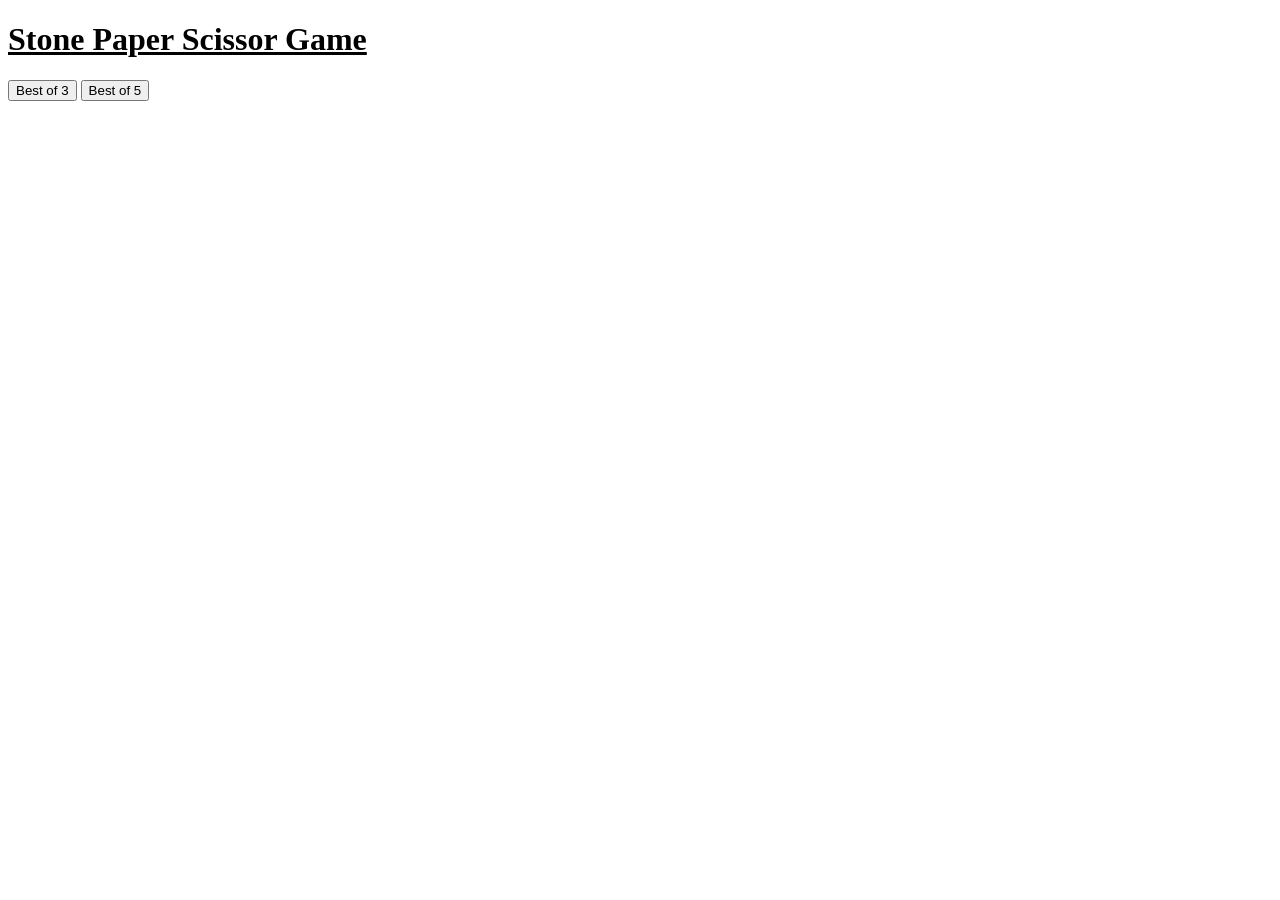
==== stone.html @ ec6e20ad "Add files via upload" ====
<!DOCTYPE html>
<html lang="en">
<head>
    <meta charset="UTF-8">
    <title>Stone Paper Scissor</title>
    <meta name="viewport" content="width=device-width, initial-scale=1.0">
    <link href="css/bootstrap.min.css" rel="stylesheet">
    <link rel="stylesheet" href="css/paper.css">
</head>
<body>

<div class="Game">
    <div class="container text-center mt-5">

        <h1><u>Stone Paper Scissor Game</u></h1>

        <div id="matchSelect" class="mt-4">
            <button class="btn  m-2" onclick="startMatch(3)">Best of 3</button>
            <button class="btn  m-2" onclick="startMatch(5)">Best of 5</button>
        </div>

        <div id="gameArea" style="display:none;">
            <div class="gameblock mt-4">
                <button class="bt1 btn  m-2">Stone</button>
                <button class="bt1 btn m-2">Paper</button>
                <button class="bt1 btn m-2">Scissor</button>
            </div>

            <h2 id="result" class="mt-3"></h2>

            <div class="score mt-4">
                <h3>User : <span id="userScore">0</span></h3>
                <h3>Computer : <span id="compScore">0</span></h3>
            </div>

            <button id="resetBtn" class="btn btn-warning mt-3">Reset Score</button>
        </div>

        <div id="winnerScreen" style="display:none;">
            <h1 id="winnerText"></h1>
            <button class="btn btn-success mt-3" onclick="newMatch()">New Match</button>
        </div>

    </div>
</div>

<script src="js/scissor.js"></script>
</body>
</html>
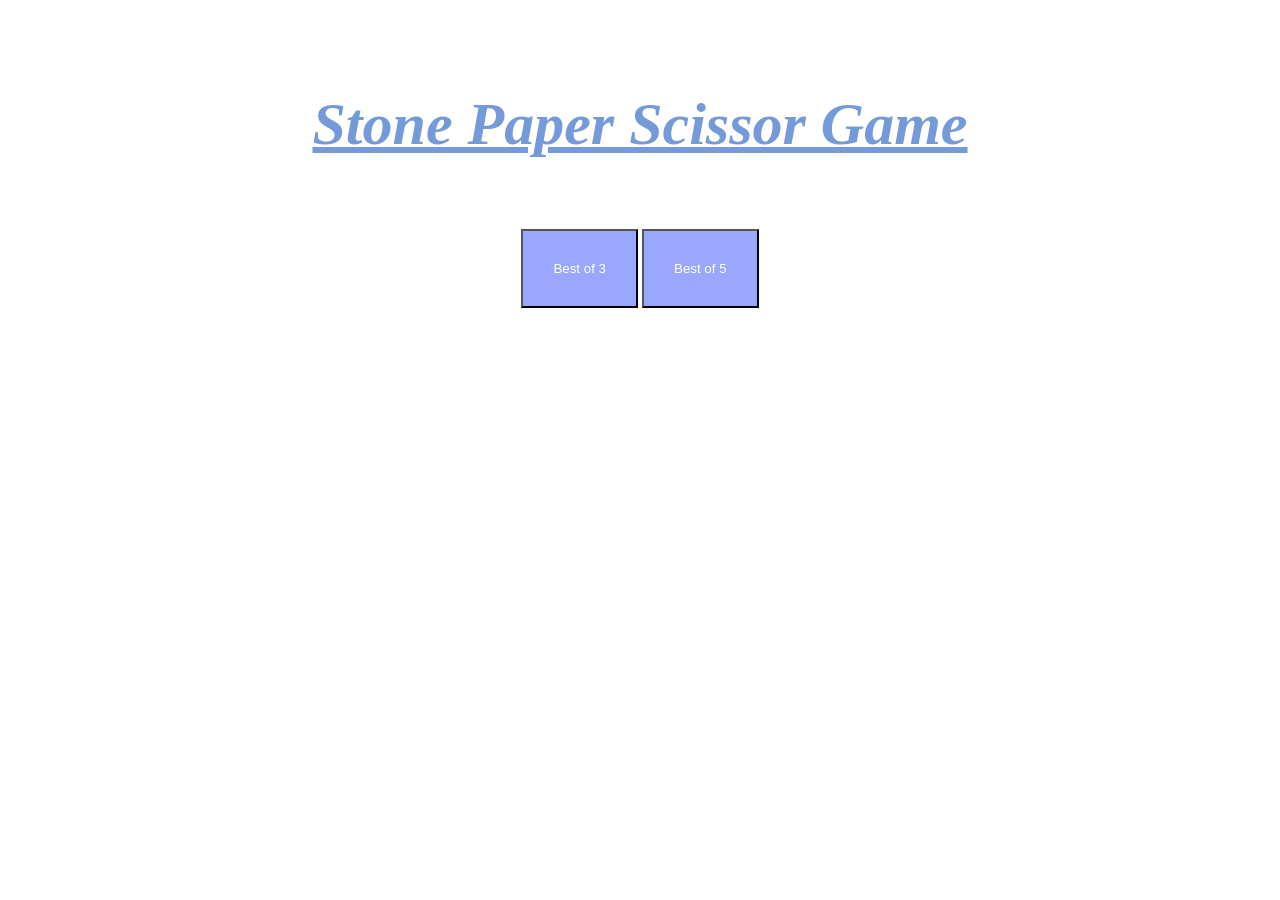
==== commit 54634558: "Working imprved" ====
--- a/stone.html
+++ b/stone.html
@@ -5,7 +5,7 @@
     <title>Stone Paper Scissor</title>
     <meta name="viewport" content="width=device-width, initial-scale=1.0">
     <link href="css/bootstrap.min.css" rel="stylesheet">
-    <link rel="stylesheet" href="css/paper.css">
+    <link rel="stylesheet" href="paper.css">
 </head>
 <body>
 
@@ -44,6 +44,6 @@
     </div>
 </div>
 
-<script src="js/scissor.js"></script>
+<script src="scissor.js"></script>
 </body>
 </html>
--- a/paper.css
+++ b/paper.css
@@ -0,0 +1,64 @@
+body{
+    padding: 0px;
+    background-color: white;
+}
+
+.Game{
+    text-align: center;
+    color: rgb(117, 154, 218);
+    width: 100%;
+}
+
+.Game h1{
+    font-weight: bold;
+    font-family: 'Trebuchet MS';
+    padding-top: 50px;
+    font-size: 60px;
+    font-style:italic;
+}
+
+.gameblock{
+  text-align: center;
+  width: 100%;
+  padding-top: 50px;
+}
+
+.bt1{
+    color: white;
+    padding: 20px;
+    background-color: rgb(153, 167, 255);
+    border: none;
+    margin: 25px;
+    border-radius: 25px 0px 25px 0px;
+    font-size: 20px;
+    font-weight: 800;
+}
+#userScore ,#compScore{
+  font-size: 52px;
+  font-weight: bold;
+}
+.score h3{
+    font-size: 52px;
+    font-weight: bold;
+    font-family:   'Lucida Grande', 'Lucida Sans Unicode';
+}
+.score {
+    margin-bottom: 40px;
+    background-color: aliceblue;
+}
+#resetBtn{
+    padding: 10px;
+    font-size: 12px;
+}
+#result{
+    font-size: 40px;
+    color: white;
+    background-color:rgb(153, 167, 255) ;
+
+}
+.btn{
+    padding: 30px;
+    margin-top: 30px;
+    background-color: rgb(153, 167, 255);
+    color: white;
+}
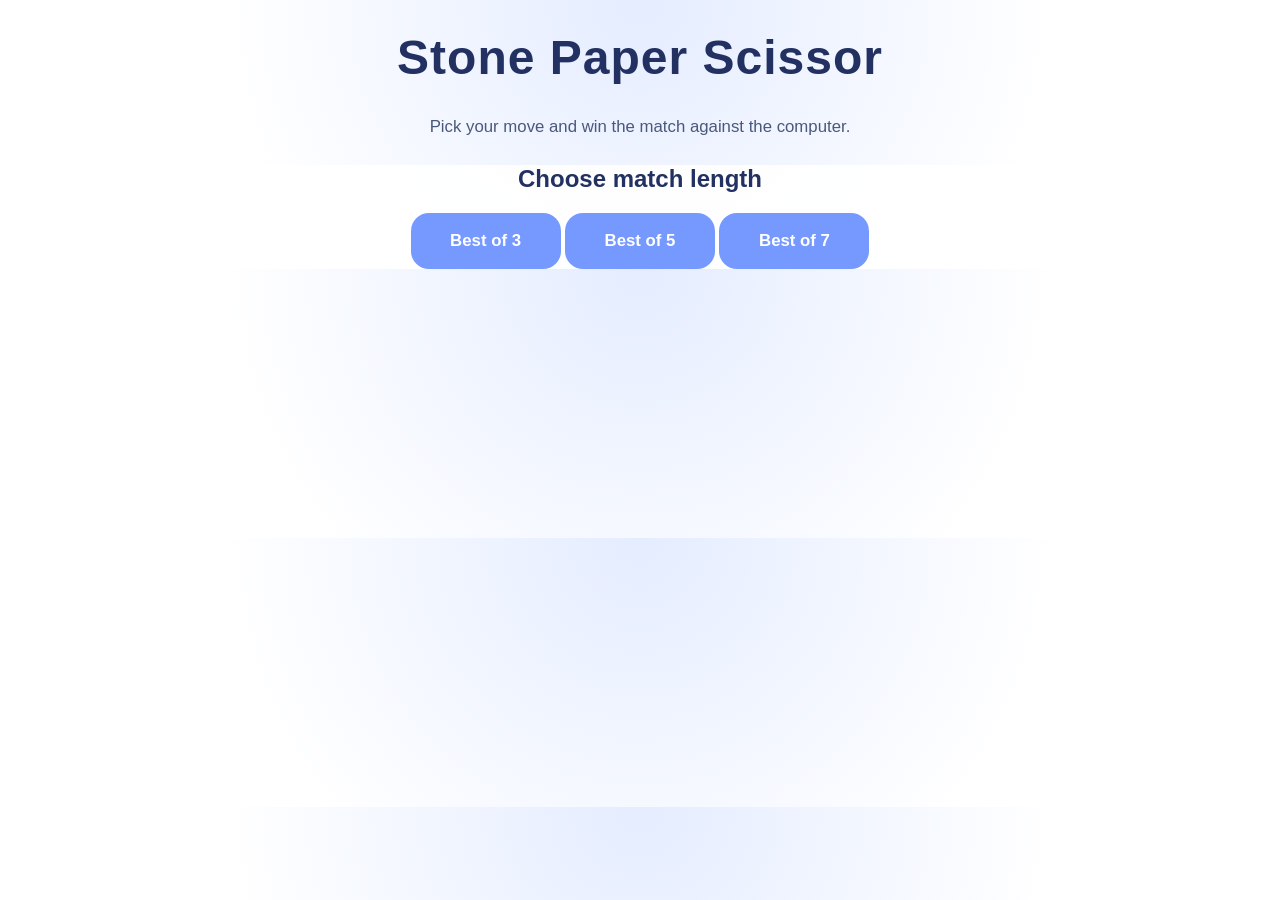
==== commit 24b46301: "Game 1.2" ====
--- a/stone.html
+++ b/stone.html
@@ -9,34 +9,73 @@
 </head>
 <body>
 
-<div class="Game">
-    <div class="container text-center mt-5">
+<div class="Game pb-5">
+    <div class="container text-center mt-5 px-3">
 
-        <h1><u>Stone Paper Scissor Game</u></h1>
+        <h1>Stone Paper Scissor</h1>
+        <p class="lead">Pick your move and win the match against the computer.</p>
 
-        <div id="matchSelect" class="mt-4">
-            <button class="btn  m-2" onclick="startMatch(3)">Best of 3</button>
-            <button class="btn  m-2" onclick="startMatch(5)">Best of 5</button>
+        <div id="matchSelect" class="mt-4 card shadow-sm p-4 choice-panel">
+            <h2 class="mb-3">Choose match length</h2>
+            <div class="d-flex justify-content-center flex-wrap">
+                <button class="btn choice-btn m-2" onclick="startMatch(3)">Best of 3</button>
+                <button class="btn choice-btn m-2" onclick="startMatch(5)">Best of 5</button>
+                <button class="btn choice-btn m-2" onclick="startMatch(7)">Best of 7</button>
+            </div>
         </div>
 
-        <div id="gameArea" style="display:none;">
-            <div class="gameblock mt-4">
-                <button class="bt1 btn  m-2">Stone</button>
-                <button class="bt1 btn m-2">Paper</button>
-                <button class="bt1 btn m-2">Scissor</button>
+        <div id="gameArea" class="mt-4" style="display:none;">
+            <div class="match-status card shadow-sm p-4">
+                <div class="row gy-3">
+                    <div class="col-md-6">
+                        <p class="status-label">Target wins</p>
+                        <p id="targetScore" class="status-value">0</p>
+                    </div>
+                    <div class="col-md-6">
+                        <p class="status-label">Rounds played</p>
+                        <p id="roundInfo" class="status-value">0</p>
+                    </div>
+                </div>
             </div>
 
-            <h2 id="result" class="mt-3"></h2>
-
-            <div class="score mt-4">
-                <h3>User : <span id="userScore">0</span></h3>
-                <h3>Computer : <span id="compScore">0</span></h3>
+            <div class="gameblock mt-4 card shadow-sm p-4">
+                <p class="mb-3">Choose your move:</p>
+                <button class="bt1 btn m-2" data-choice="Stone">Stone</button>
+                <button class="bt1 btn m-2" data-choice="Paper">Paper</button>
+                <button class="bt1 btn m-2" data-choice="Scissor">Scissor</button>
             </div>
 
-            <button id="resetBtn" class="btn btn-warning mt-3">Reset Score</button>
+            <div class="choice-display mt-4 row gx-3">
+                <div class="choice-card col-md-6 card p-4 shadow-sm">
+                    <p>You chose</p>
+                    <strong id="userChoice">-</strong>
+                </div>
+                <div class="choice-card col-md-6 card p-4 shadow-sm">
+                    <p>Computer chose</p>
+                    <strong id="computerChoice">-</strong>
+                </div>
+            </div>
+
+            <h2 id="result" class="mt-4 result-box"></h2>
+
+            <div class="score mt-4 row gx-3">
+                <div class="score-card col-md-6 card p-4 shadow-sm">
+                    <h3>User</h3>
+                    <p id="userScore">0</p>
+                </div>
+                <div class="score-card col-md-6 card p-4 shadow-sm">
+                    <h3>Computer</h3>
+                    <p id="compScore">0</p>
+                </div>
+            </div>
+
+            <div class="d-flex justify-content-center flex-wrap gap-3 mt-4">
+                <button id="resetBtn" class="btn btn-warning">Reset Score</button>
+                <button class="btn btn-secondary" onclick="newMatch()">Change Match</button>
+            </div>
         </div>
 
-        <div id="winnerScreen" style="display:none;">
+        <div id="winnerScreen" class="mt-4 card shadow-sm p-5" style="display:none;">
             <h1 id="winnerText"></h1>
             <button class="btn btn-success mt-3" onclick="newMatch()">New Match</button>
         </div>
--- a/paper.css
+++ b/paper.css
@@ -1,64 +1,165 @@
 body{
-    padding: 0px;
-    background-color: white;
+    margin: 0;
+    padding: 0;
+    background: radial-gradient(circle at top, #e4ecff 0%, #ffffff 60%);
+    color: #223161;
+    font-family: 'Segoe UI', Tahoma, Geneva, Verdana, sans-serif;
 }
 
 .Game{
     text-align: center;
-    color: rgb(117, 154, 218);
+    color: #223161;
     width: 100%;
 }
 
 .Game h1{
-    font-weight: bold;
-    font-family: 'Trebuchet MS';
-    padding-top: 50px;
-    font-size: 60px;
-    font-style:italic;
+    font-weight: 800;
+    letter-spacing: 1px;
+    margin-top: 30px;
+    font-size: 3rem;
+}
+
+.lead{
+    font-size: 1.05rem;
+    color: #4a587c;
+    margin-bottom: 1.75rem;
+}
+
+.choice-panel,
+.match-status,
+.gameblock,
+.score-card,
+#winnerScreen{
+    border-radius: 24px;
+    background: rgba(255,255,255,0.95);
+}
+
+.choice-btn,
+.bt1{
+    color: white;
+    padding: 18px 32px;
+    background-color: #7599ff;
+    border: none;
+    border-radius: 18px;
+    font-size: 1.05rem;
+    font-weight: 700;
+    min-width: 150px;
+    transition: transform 0.18s ease, background-color 0.18s ease, box-shadow 0.18s ease;
+}
+
+.choice-btn:hover,
+.bt1:hover{
+    transform: translateY(-3px);
+    background-color: #5b7ef1;
+    box-shadow: 0 18px 30px rgba(117, 141, 255, 0.18);
+}
+
+.choice-btn:active,
+.bt1:active{
+    transform: translateY(0px);
 }
 
 .gameblock{
-  text-align: center;
-  width: 100%;
-  padding-top: 50px;
+    text-align: center;
+    width: 100%;
+    padding: 30px 0 10px;
 }
 
-.bt1{
-    color: white;
-    padding: 20px;
-    background-color: rgb(153, 167, 255);
-    border: none;
-    margin: 25px;
-    border-radius: 25px 0px 25px 0px;
-    font-size: 20px;
+.match-status{
+    padding: 24px;
+}
+
+.status-label{
+    color: #67749e;
+    margin-bottom: 0.5rem;
+    font-size: 0.95rem;
+}
+
+.status-value{
+    font-size: 2.4rem;
     font-weight: 800;
+    color: #24325f;
 }
-#userScore ,#compScore{
-  font-size: 52px;
-  font-weight: bold;
+
+.choice-display{
+    margin-top: 1rem;
 }
-.score h3{
-    font-size: 52px;
-    font-weight: bold;
-    font-family:   'Lucida Grande', 'Lucida Sans Unicode';
+
+.choice-card{
+    text-align: left;
+    min-height: 130px;
 }
-.score {
+
+.choice-card p{
+    margin: 0;
+    color: #5c6a93;
+    font-size: 0.95rem;
+}
+
+.choice-card strong{
+    display: block;
+    margin-top: 0.75rem;
+    font-size: 2rem;
+    color: #233069;
+}
+
+.result-box{
+    margin: 0 auto;
+    max-width: 600px;
+    padding: 1rem 1.2rem;
+    border-radius: 20px;
+    color: #ffffff;
+    background: linear-gradient(135deg, #7599ff 0%, #5b7ef1 100%);
+    font-size: 1.8rem;
+    font-weight: 700;
+}
+
+.score{
     margin-bottom: 40px;
-    background-color: aliceblue;
 }
+
+.score-card{
+    margin-bottom: 1rem;
+    text-align: center;
+    padding: 24px;
+}
+
+.score-card h3{
+    margin-bottom: 0.5rem;
+    font-size: 1.2rem;
+    color: #4d5d8b;
+}
+
+.score-card p,
+#userScore,
+#compScore{
+    font-size: 3rem;
+    font-weight: 800;
+    color: #2a3560;
+    margin: 0;
+}
+
 #resetBtn{
-    padding: 10px;
-    font-size: 12px;
+    padding: 12px 26px;
+    font-size: 1rem;
 }
-#result{
-    font-size: 40px;
-    color: white;
-    background-color:rgb(153, 167, 255) ;
 
+#targetScore,
+#roundInfo{
+    margin: 0;
 }
-.btn{
-    padding: 30px;
-    margin-top: 30px;
-    background-color: rgb(153, 167, 255);
-    color: white;
-}+
+button.btn-secondary,
+button.btn-warning,
+button.btn-success{
+    min-width: 160px;
+}
+
+@media (max-width: 768px) {
+    .result-box {
+        font-size: 1.4rem;
+    }
+    .score-card p {
+        font-size: 2.4rem;
+    }
+}
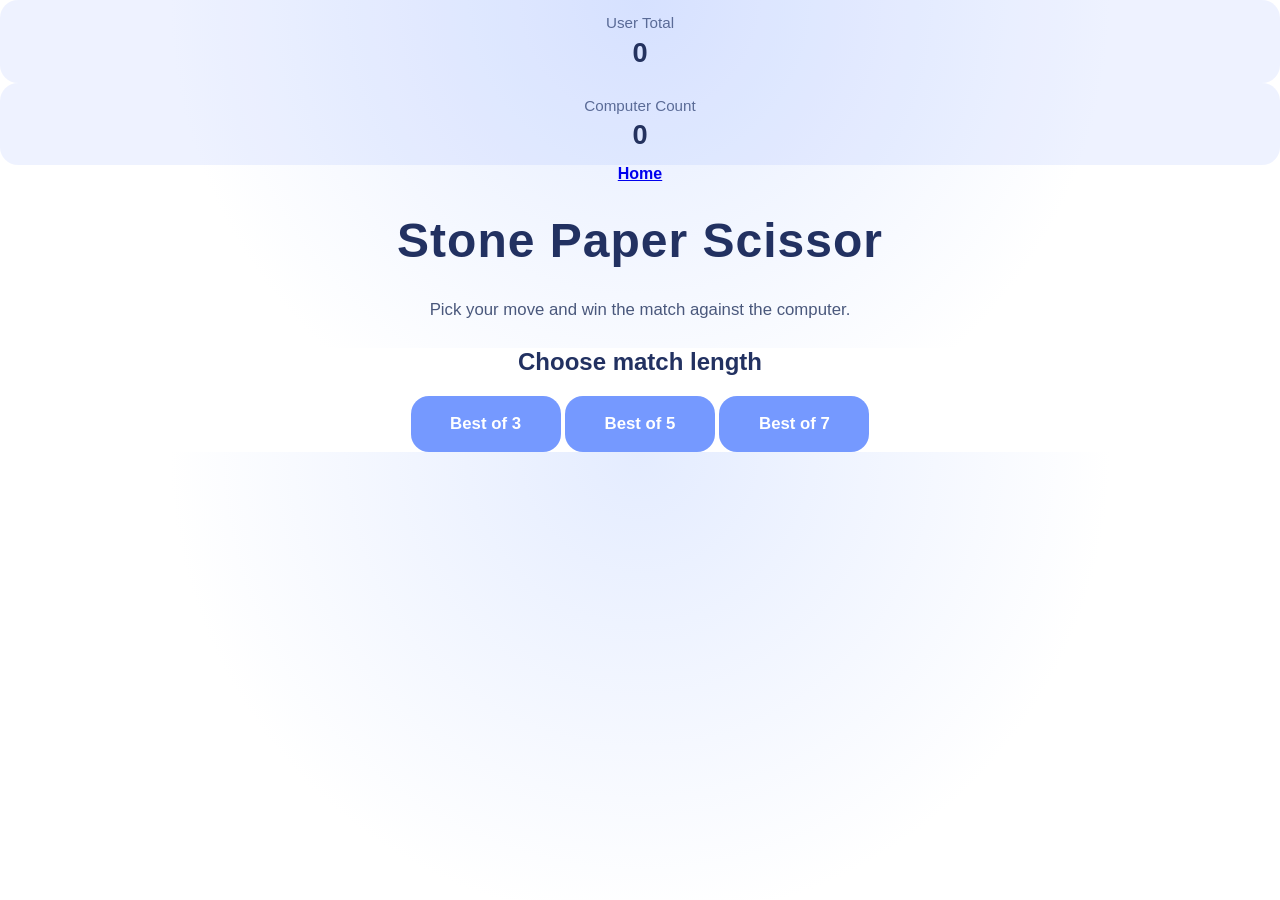
==== commit 85cd3d2c: "Game 1.2.1" ====
--- a/stone.html
+++ b/stone.html
@@ -11,6 +11,20 @@
 
 <div class="Game pb-5">
     <div class="container text-center mt-5 px-3">
+
+        <div class="top-bar d-flex justify-content-between align-items-center mb-3">
+            <div class="summary-row d-flex flex-wrap gap-3 align-items-center justify-content-center">
+                <div class="summary-card">
+                    <span class="summary-label">User Total</span>
+                    <strong id="topUserTotal">0</strong>
+                </div>
+                <div class="summary-card">
+                    <span class="summary-label">Computer Count</span>
+                    <strong id="topCompCount">0</strong>
+                </div>
+            </div>
+            <a href="index.html" class="btn btn-outline-primary home-btn">Home</a>
+        </div>
 
         <h1>Stone Paper Scissor</h1>
         <p class="lead">Pick your move and win the match against the computer.</p>
--- a/paper.css
+++ b/paper.css
@@ -23,6 +23,40 @@
     font-size: 1.05rem;
     color: #4a587c;
     margin-bottom: 1.75rem;
+}
+
+.top-bar{
+    gap: 1rem;
+    flex-wrap: wrap;
+}
+
+.summary-row{
+    gap: 1rem;
+}
+
+.summary-card{
+    padding: 14px 20px;
+    border-radius: 18px;
+    background: rgba(117, 149, 255, 0.12);
+    min-width: 140px;
+}
+
+.summary-label{
+    display: block;
+    color: #5a6b97;
+    font-size: 0.95rem;
+    margin-bottom: 0.35rem;
+}
+
+.summary-card strong{
+    font-size: 1.7rem;
+    color: #24325f;
+}
+
+.home-btn{
+    border-radius: 22px;
+    padding: 0.8rem 1.2rem;
+    font-weight: 700;
 }
 
 .choice-panel,
